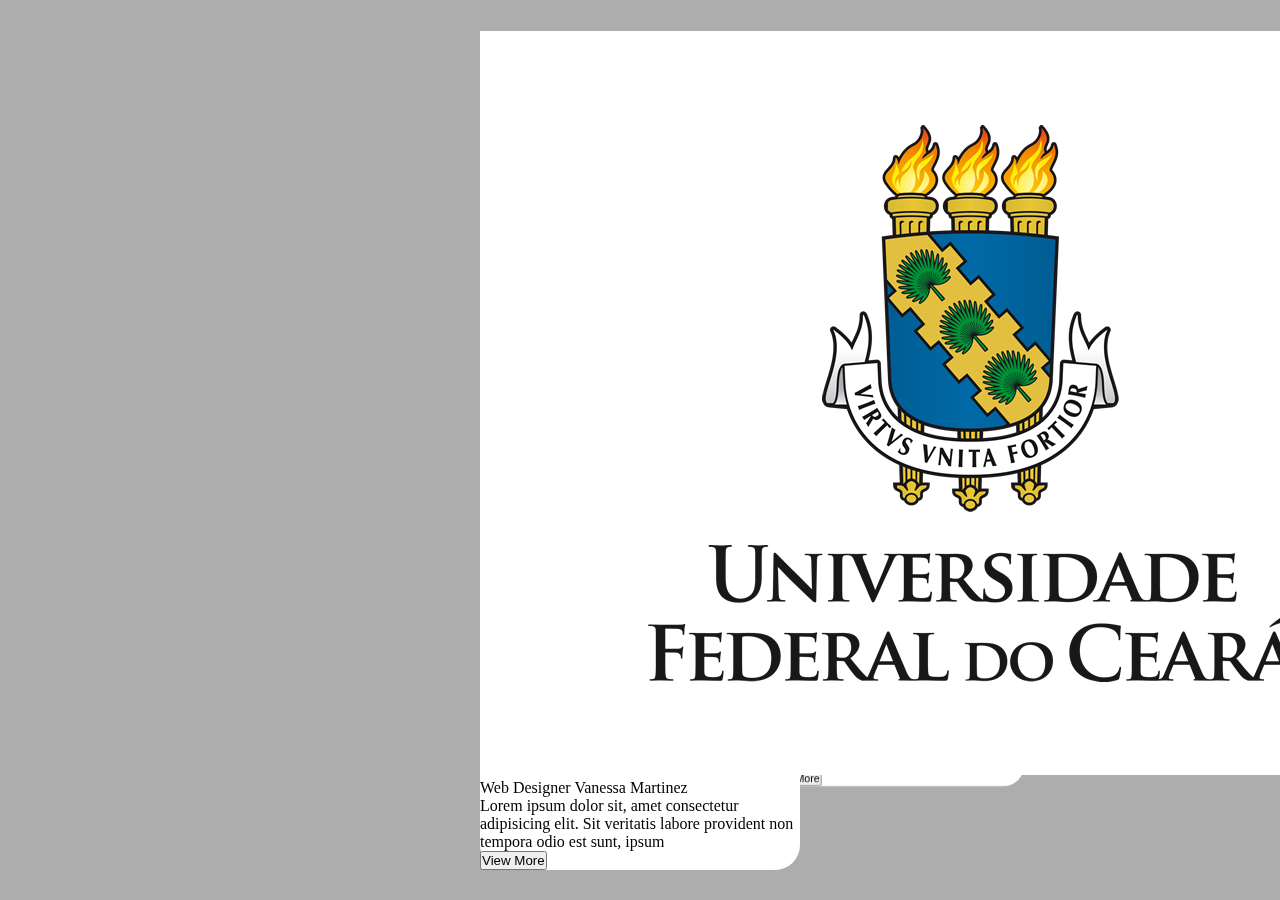
==== teste.html @ 6f8cb454 "auteração" ====
<!DOCTYPE html>
<html lang="en">
<head>
    <meta charset="UTF-8">
    <meta http-equiv="X-UA-Compatible" content="IE=edge">
    <meta name="viewport" content="width=device-width, initial-scale=1.0">
    <title>Card Slider |Dev Mode</title>

    <!-- Link Swiper's CSS -->
    <link rel="stylesheet" href="https://cdn.jsdelivr.net/npm/swiper/swiper-bundle.min.css"/>

    <!-- CSS -->
    <link rel="stylesheet" href="estilo.css">
    
</head>
<body>

  <section class="swiper mySwiper">

    <div class="swiper-wrapper">

      <div class="card swiper-slide">
        <div class="card__image">
          <img src="UFC.png" alt="card image">
        </div>

        <div class="card__content">
          <span class="card__title">Web Designer</span>
          <span class="card__name">Vanessa Martinez</span>
          <p class="card__text">Lorem ipsum dolor sit, amet consectetur adipisicing elit. Sit veritatis labore provident non tempora odio est sunt, ipsum</p>
          <button class="card__btn">View More</button>
        </div>
      </div>

      <div class="card swiper-slide">
        <div class="card__image">
          <img src="UFC.png" alt="card image">
        </div>

        <div class="card__content">
          <span class="card__title">Ui Designer</span>
          <span class="card__name">Sarah Bowen</span>
          <p class="card__text">Lorem ipsum dolor sit, amet consectetur adipisicing elit. Sit veritatis labore provident non tempora odio est sunt, ipsum</p>
          <button class="card__btn">View More</button>
        </div>
      </div>

      <div class="card swiper-slide">
        <div class="card__image">
          <img src="UFC.png" alt="card image">
        </div>

        <div class="card__content">
          <span class="card__title">Web Developer</span>
          <span class="card__name">David Murphy</span>
          <p class="card__text">Lorem ipsum dolor sit, amet consectetur adipisicing elit. Sit veritatis labore provident non tempora odio est sunt, ipsum</p>
          <button class="card__btn">View More</button>
        </div>
      </div>

      <div class="card swiper-slide">
        <div class="card__image">
          <img src="UFC.png" alt="card image">
        </div>

        <div class="card__content">
          <span class="card__title">Mobile Designer</span>
          <span class="card__name">Kelsey West</span>
          <p class="card__text">Lorem ipsum dolor sit, amet consectetur adipisicing elit. Sit veritatis labore provident non tempora odio est sunt, ipsum</p>
          <button class="card__btn">View More</button>
        </div>
      </div>

    </div>
  </section>

<!-- Swiper JS -->
  <script src="https://cdn.jsdelivr.net/npm/swiper/swiper-bundle.min.js"></script>

  <!-- Initialize Swiper -->
  <script>
    var swiper = new Swiper(".mySwiper", {
      effect: "coverflow",
      grabCursor: true,
      centeredSlides: true,
      slidesPerView: "auto",
      coverflowEffect: {
        rotate: 0,
        stretch: 0,
        depth: 300,
        modifier: 1,
        slideShadows: false,
      },
      pagination: {
        el: ".swiper-pagination",
      },
    });
  </script>

</body>
</html>
---- estilo.css ----
/* ------------ BASE ------------ */
*{
  margin: 0;
  padding: 0;
  box-sizing: border-box;
}

body{
    min-height: 100vh;
    display: flex;
    align-items: center;
    justify-content: center;
    background-color: #adadad;
}

.slide-container{
  max-width: 1120px;
  width: 100%;
  background-color: grey;
  padding: 40px 0;
}

.slide-content{
  margin: 0px 40px;
}

.card{
  width: 320px;
  border-radius: 25px;
  background-color: #ffffff;
}

.image-content,
.card-content{
    display: flex;
    flex-direction: column;
    align-items: center;
    padding: 10px 14px;
}

.image-content{
  position: relative;
  row-gap: 5px;
  padding: 25px 0;
}

.overlay{
    position: absolute;
    left: 0;
    top: 0;
    height: 100%;
    width: 100%;
    background-color: #4070F4;
    border-radius: 25px 25px 0 25px;
}

.overlay::before,
.overlay::after{
  content: ' ';
  position: absolute;
  right: 0;
  bottom: -40px;
  height: 40px;
  width: 40px;
  background-color: #4070F4;
}

.overlay::after{
  border-radius: 0 20px 0 0;
  background-color: #fff;
}

.card-image{
    position: relative;
    width: 150px;
    height: 150px;
    border-radius: 50%;
    padding: 3px;
    background-color: #ffffff;
}

.card-image .card-img{
    height: 100%;
    width: 100%;
    object-fit: cover;
    border-radius: 50%;
    border: 4px solid #4070F4;
}

.name{
  font-size: 18px;
  font-weight: 500;
  color: #333;
}

.description{
    font-size: 14px;
    color: #333;
    text-align: center;
}
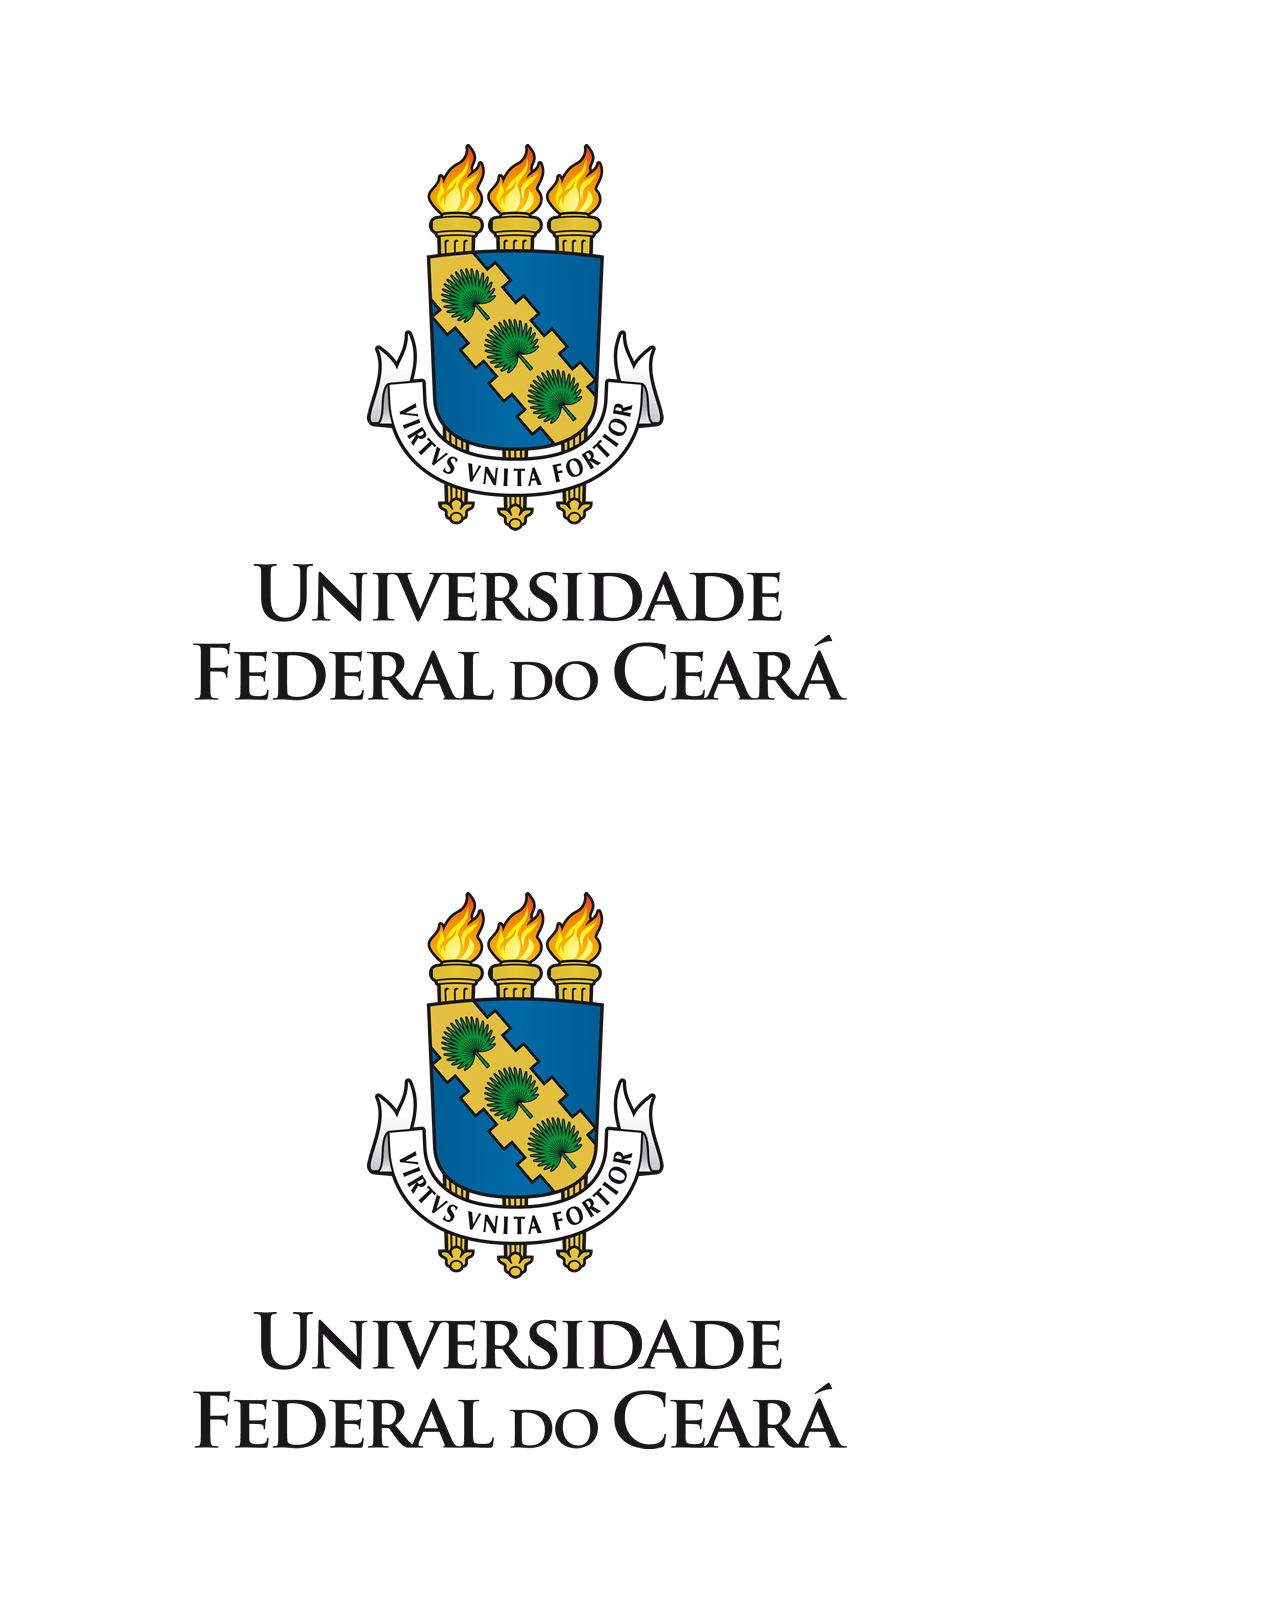
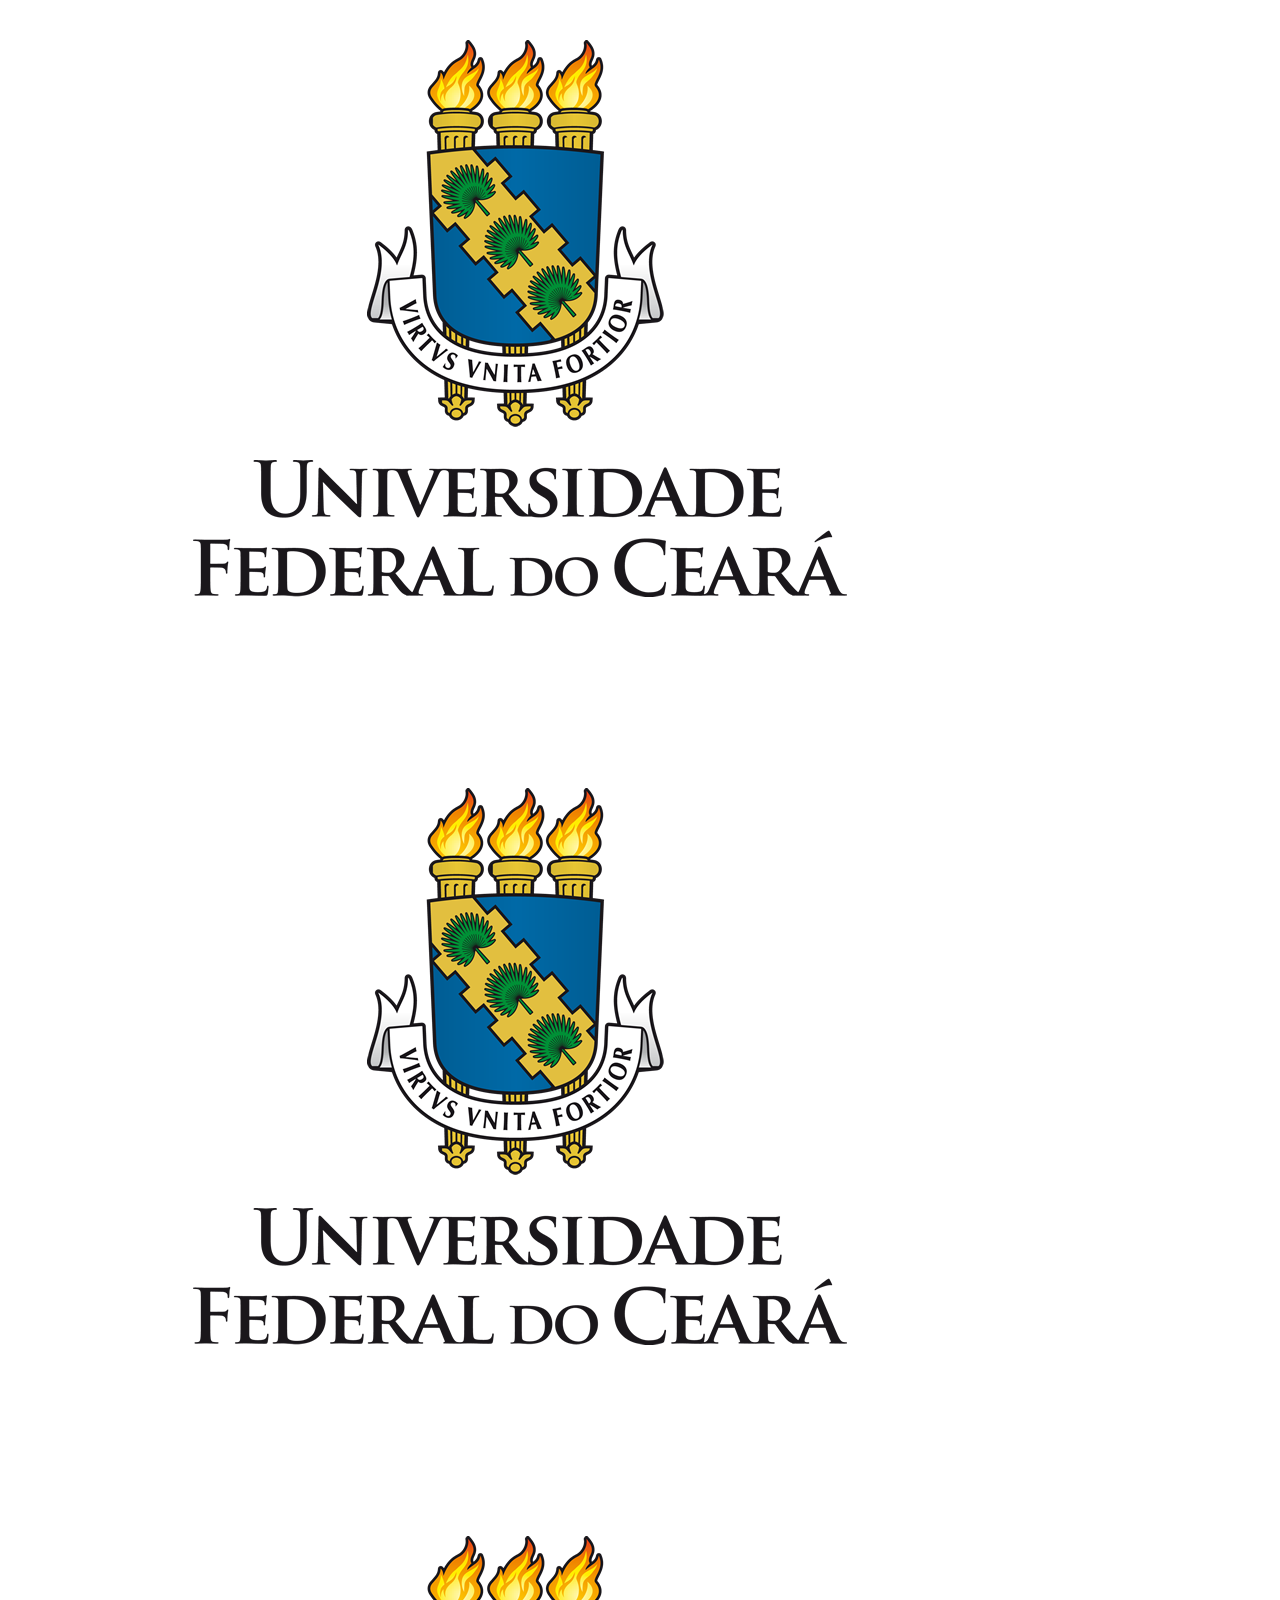
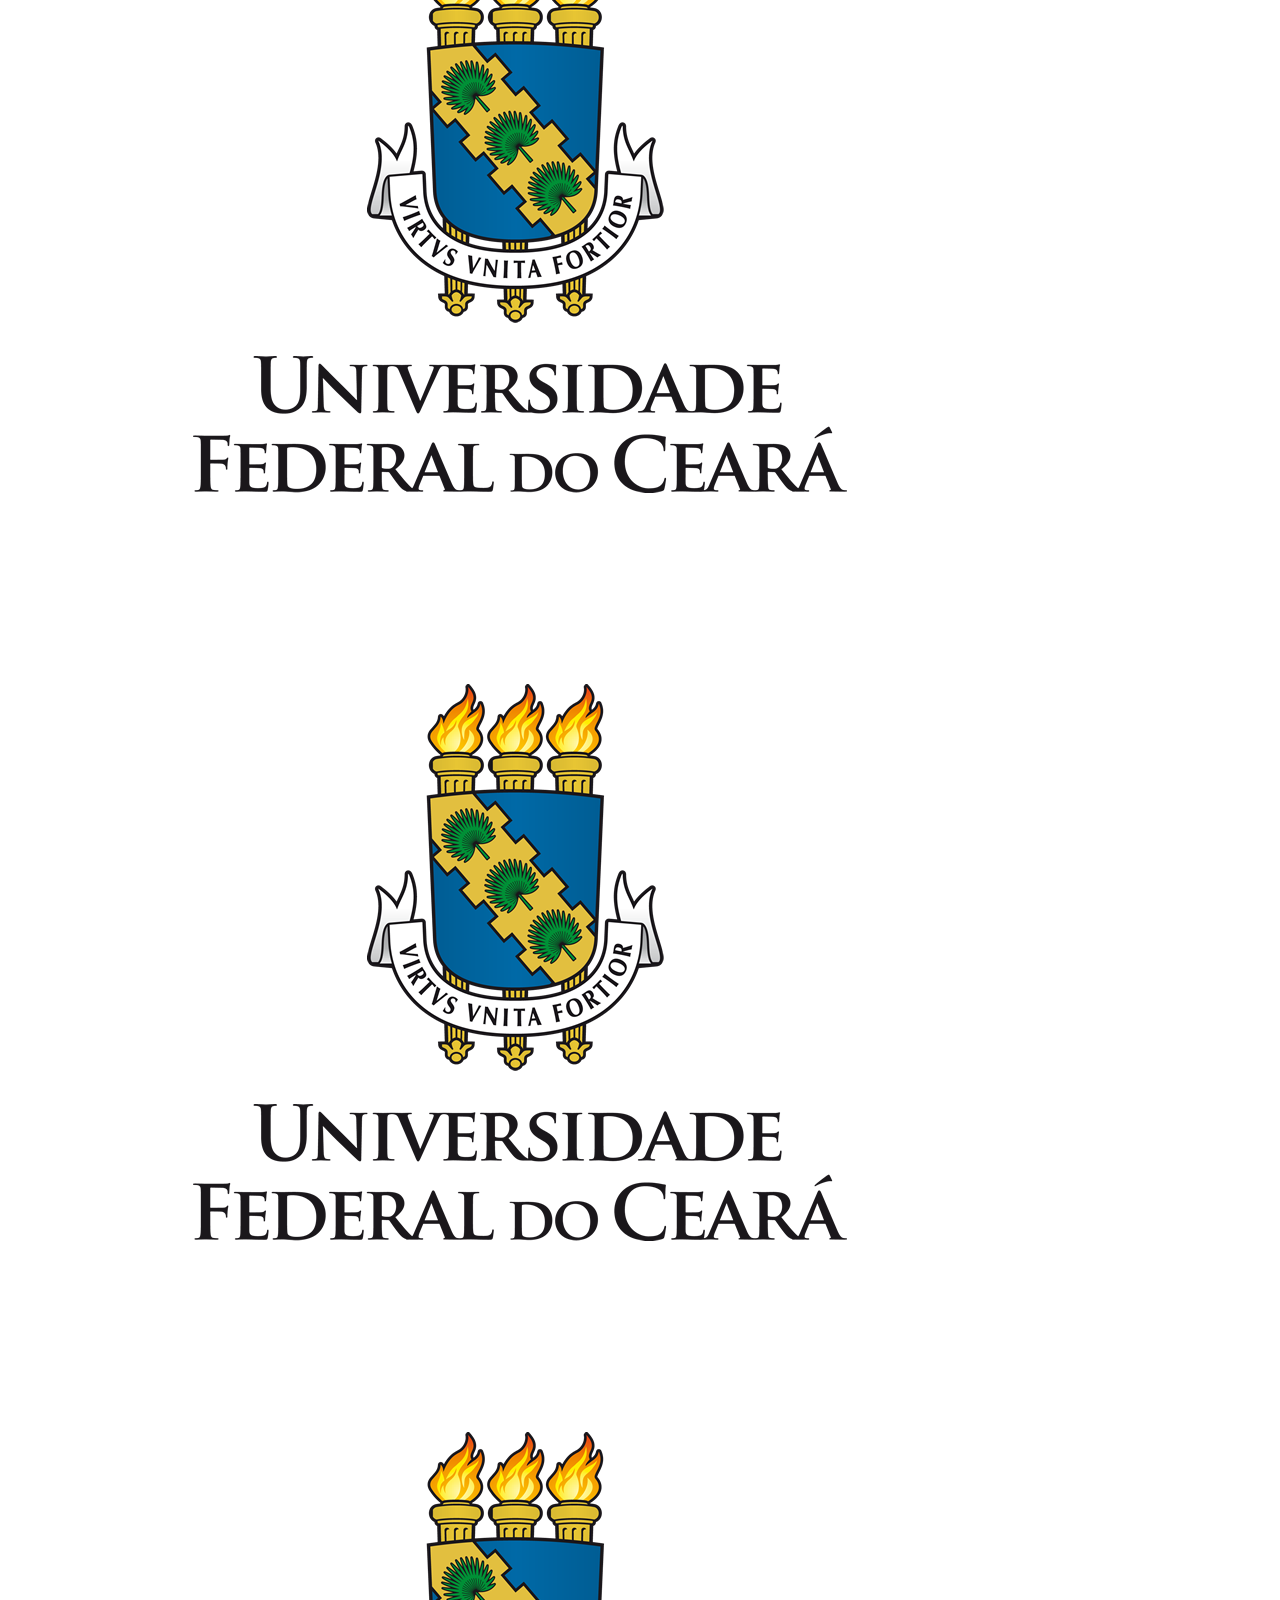
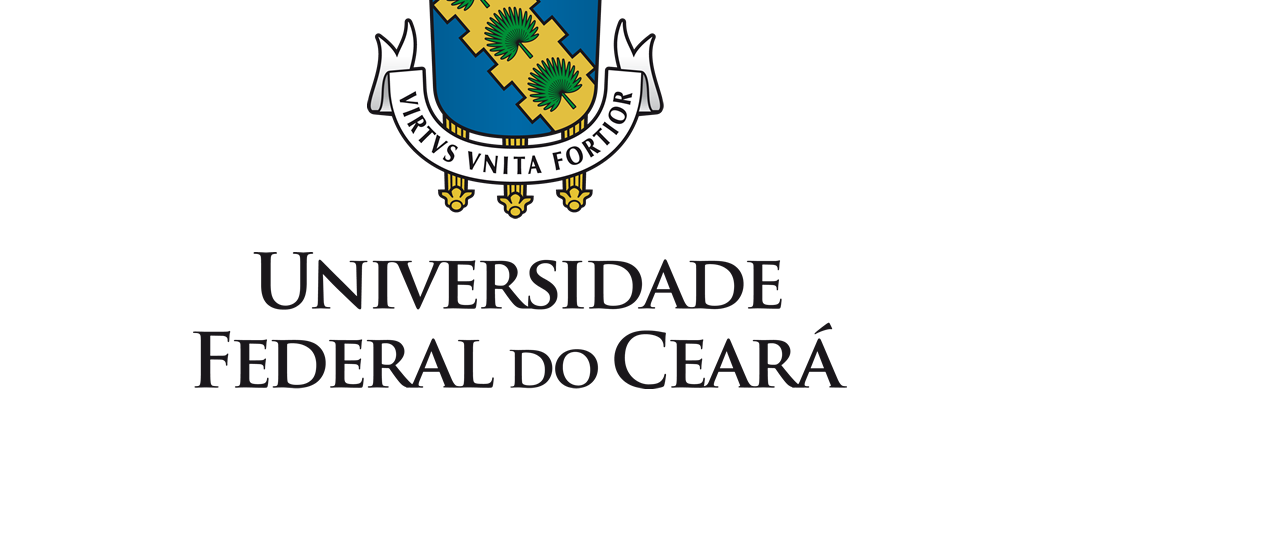
==== commit 256c7294: "atualização" ====
--- a/teste.html
+++ b/teste.html
@@ -2,100 +2,119 @@
 <html lang="en">
 <head>
     <meta charset="UTF-8">
-    <meta http-equiv="X-UA-Compatible" content="IE=edge">
     <meta name="viewport" content="width=device-width, initial-scale=1.0">
-    <title>Card Slider |Dev Mode</title>
+    <title>Document</title>
+</head>
+<style>
+    
+*{
+    margin: 0px;
+    padding: 0px;
+}
 
-    <!-- Link Swiper's CSS -->
-    <link rel="stylesheet" href="https://cdn.jsdelivr.net/npm/swiper/swiper-bundle.min.css"/>
+html,body{
+    height: 100vh;
+    background-color: var(--cor-primary);
+    font-family: var(--font-family);
+}
 
-    <!-- CSS -->
-    <link rel="stylesheet" href="estilo.css">
-    
-</head>
+.img_box img{
+    max-width: 100%;
+}
+  
+.slider_container .container{
+    padding: 0 15px;
+    max-width: 1230px;
+    margin: 0 auto;
+}
+  
+.card_slider{
+    padding: 50px 0;
+}
+
+</style>
 <body>
 
-  <section class="swiper mySwiper">
+    <section class="slider_container">
+        <div class="container">
+            <div class="swiper card_slider">
+                <div class="swiper-wrapper">
+                  <div class="swiper-slide">
+                    <div class="img_box">
+                        <img src="./_imagens/UFC.png" alt="">
+                    </div>
+                  </div>
+                  <div class="swiper-slide">
+                    <div class="img_box">
+                        <img src="./_imagens/UFC.png" alt="">
+                    </div>
+                  </div>
+                  <div class="swiper-slide">
+                    <div class="img_box">
+                        <img src="./_imagens/UFC.png" alt="">
+                    </div>
+                  </div>
+                  <div class="swiper-slide">
+                    <div class="img_box">
+                        <img src="./_imagens/UFC.png" alt="">
+                    </div>
+                  </div>
+                  <div class="swiper-slide">
+                    <div class="img_box">
+                        <img src="./_imagens/UFC.png" alt="">
+                    </div>
+                  </div>
+                  <div class="swiper-slide">
+                    <div class="img_box">
+                        <img src="./_imagens/UFC.png" alt="">
+                    </div>
+                  </div>
+                  <div class="swiper-slide">
+                    <div class="img_box">
+                        <img src="./_imagens/UFC.png" alt="">
+                    </div>
+                  </div>
+                </div>
+                <div class="swiper-button-next"></div>
+                <div class="swiper-button-prev"></div>
+                <div class="swiper-pagination"></div>
+            </div>
+          </div>
+      </section>
 
-    <div class="swiper-wrapper">
 
-      <div class="card swiper-slide">
-        <div class="card__image">
-          <img src="UFC.png" alt="card image">
-        </div>
+    <script>
+        var swiper = new Swiper(".card_slider", {
+    spaceBetween: 30,
+    loop: true,
+    speed: 1000,
+    autoplay: {
+        delay: 2000,
+    },
+    pagination: {
+        el: ".swiper-pagination",
+        clickable: true,
+    },
+    navigation: {
+        nextEl: ".swiper-button-next",
+        prevEl: ".swiper-button-prev",
+    },
+    breakpoints: {
+        320: {
+            slidesPerView: 1,
+        },
+        480: {
+            slidesPerView: 2,
+        }, 
+        768: {
+            slidesPerView: 3,
+        },
+        1200: {
+            slidesPerView: 4,
+        },
+    },
+});
 
-        <div class="card__content">
-          <span class="card__title">Web Designer</span>
-          <span class="card__name">Vanessa Martinez</span>
-          <p class="card__text">Lorem ipsum dolor sit, amet consectetur adipisicing elit. Sit veritatis labore provident non tempora odio est sunt, ipsum</p>
-          <button class="card__btn">View More</button>
-        </div>
-      </div>
-
-      <div class="card swiper-slide">
-        <div class="card__image">
-          <img src="UFC.png" alt="card image">
-        </div>
-
-        <div class="card__content">
-          <span class="card__title">Ui Designer</span>
-          <span class="card__name">Sarah Bowen</span>
-          <p class="card__text">Lorem ipsum dolor sit, amet consectetur adipisicing elit. Sit veritatis labore provident non tempora odio est sunt, ipsum</p>
-          <button class="card__btn">View More</button>
-        </div>
-      </div>
-
-      <div class="card swiper-slide">
-        <div class="card__image">
-          <img src="UFC.png" alt="card image">
-        </div>
-
-        <div class="card__content">
-          <span class="card__title">Web Developer</span>
-          <span class="card__name">David Murphy</span>
-          <p class="card__text">Lorem ipsum dolor sit, amet consectetur adipisicing elit. Sit veritatis labore provident non tempora odio est sunt, ipsum</p>
-          <button class="card__btn">View More</button>
-        </div>
-      </div>
-
-      <div class="card swiper-slide">
-        <div class="card__image">
-          <img src="UFC.png" alt="card image">
-        </div>
-
-        <div class="card__content">
-          <span class="card__title">Mobile Designer</span>
-          <span class="card__name">Kelsey West</span>
-          <p class="card__text">Lorem ipsum dolor sit, amet consectetur adipisicing elit. Sit veritatis labore provident non tempora odio est sunt, ipsum</p>
-          <button class="card__btn">View More</button>
-        </div>
-      </div>
-
-    </div>
-  </section>
-
-<!-- Swiper JS -->
-  <script src="https://cdn.jsdelivr.net/npm/swiper/swiper-bundle.min.js"></script>
-
-  <!-- Initialize Swiper -->
-  <script>
-    var swiper = new Swiper(".mySwiper", {
-      effect: "coverflow",
-      grabCursor: true,
-      centeredSlides: true,
-      slidesPerView: "auto",
-      coverflowEffect: {
-        rotate: 0,
-        stretch: 0,
-        depth: 300,
-        modifier: 1,
-        slideShadows: false,
-      },
-      pagination: {
-        el: ".swiper-pagination",
-      },
-    });
-  </script>
-
+    </script>
 </body>
 </html>